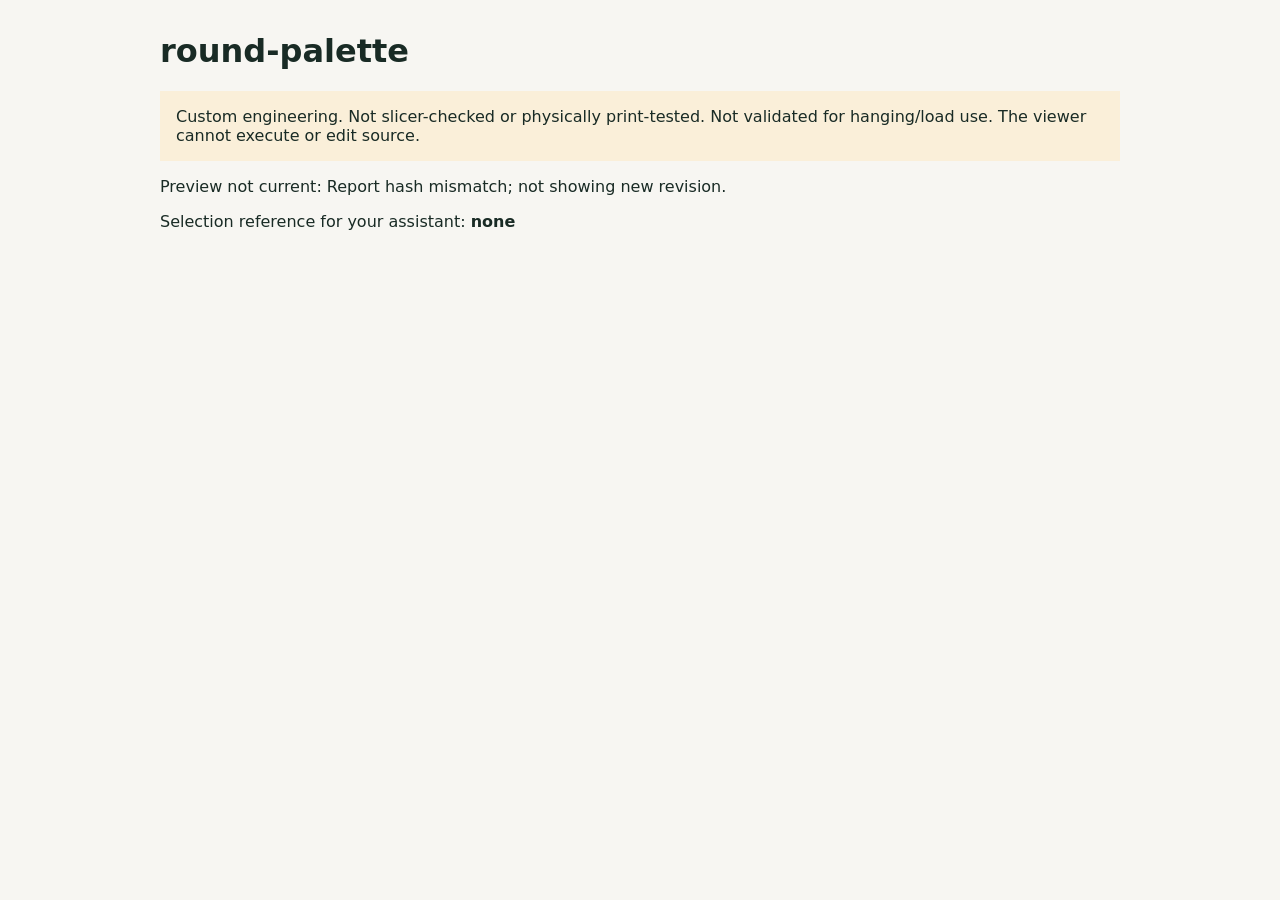
==== examples/custom-designs/published/round-palette/index.html @ 92dbd3dc "Add reviewed custom CAD revisions and live geometry preview Preserve source and exported revisions; " ====
<!doctype html><html lang="en"><meta charset="utf-8">
<meta name="viewport" content="width=device-width,initial-scale=1">
<title>round-palette | OpenPrintLab custom design</title>
<style>body{font:16px system-ui;max-width:960px;margin:32px auto;padding:0 20px;background:#f7f6f2;color:#192b25}
img{width:100%;max-width:700px} a{display:inline-block;color:#215b47;margin-right:16px} pre{white-space:pre-wrap;overflow-wrap:anywhere}
.notice{padding:16px;background:#faefd9} select{font:inherit;padding:6px}</style>
<h1>round-palette</h1><p class="notice">Custom engineering. Not slicer-checked or physically print-tested.
Not validated for hanging/load use. The viewer cannot execute or edit source.</p>
<p id="status" role="status">Waiting for a published revision. Requires the local HTTP viewer for live updates.</p>
<p>Selection reference for your assistant: <strong id="reference">none</strong></p>
<p id="links"></p><img id="preview" alt="Actual exported geometry preview" hidden>
<pre id="details"></pre><noscript>JavaScript is needed to follow current.json; inspect the exported revision files directly.</noscript>
<script>
let version = "";
async function refresh() {
 try {
  const response = await fetch("current.json", {cache:"no-store"});
  if (!response.ok) throw Error(response.status === 404 ? "No published revision yet." : "Cannot read current revision.");
  const current = await response.json();
  if (!/^r[0-9]{4}$/.test(current.revision)) throw Error("Invalid revision record.");
  const key = current.revision + current.report_sha256;
  if (key !== version) {
   const prefix = current.revision + "/output/";
   const r = await fetch(prefix + "report.json", {cache:"no-store"});
   if (!r.ok) throw Error("Revision report unavailable.");
   const text = await r.text();
   const hash = Array.from(new Uint8Array(await crypto.subtle.digest("SHA-256",new TextEncoder().encode(text)))).map(b=>b.toString(16).padStart(2,"0")).join("");
   if (hash !== current.report_sha256) throw Error("Report hash mismatch; not showing new revision.");
   const report = JSON.parse(text);
   document.getElementById("details").textContent = JSON.stringify({dimensions_mm:report.checks.dimensions_mm, parameters:report.brief.parameters, checks:report.checks, limitations:report.limitations},null,2);
   document.getElementById("reference").textContent = current.design_id + ":" + current.revision;
   const links = document.getElementById("links"); links.replaceChildren();
   for (const file of ["model.stl","model.step","source.py","brief.json","report.json"]) {
    const a=document.createElement("a");a.href=prefix+file;a.textContent=file;a.setAttribute("download","");links.append(a);
   }
   const img=document.getElementById("preview");img.src=prefix+"preview.svg";img.hidden=false;version=key;
  }
  document.getElementById("status").textContent = "Showing " + current.revision + ". Watching for a newly published revision; your assistant performs edits.";
 } catch (error) { document.getElementById("status").textContent = "Preview not current: " + error.message; }
}
refresh(); setInterval(refresh,2000);
</script></html>
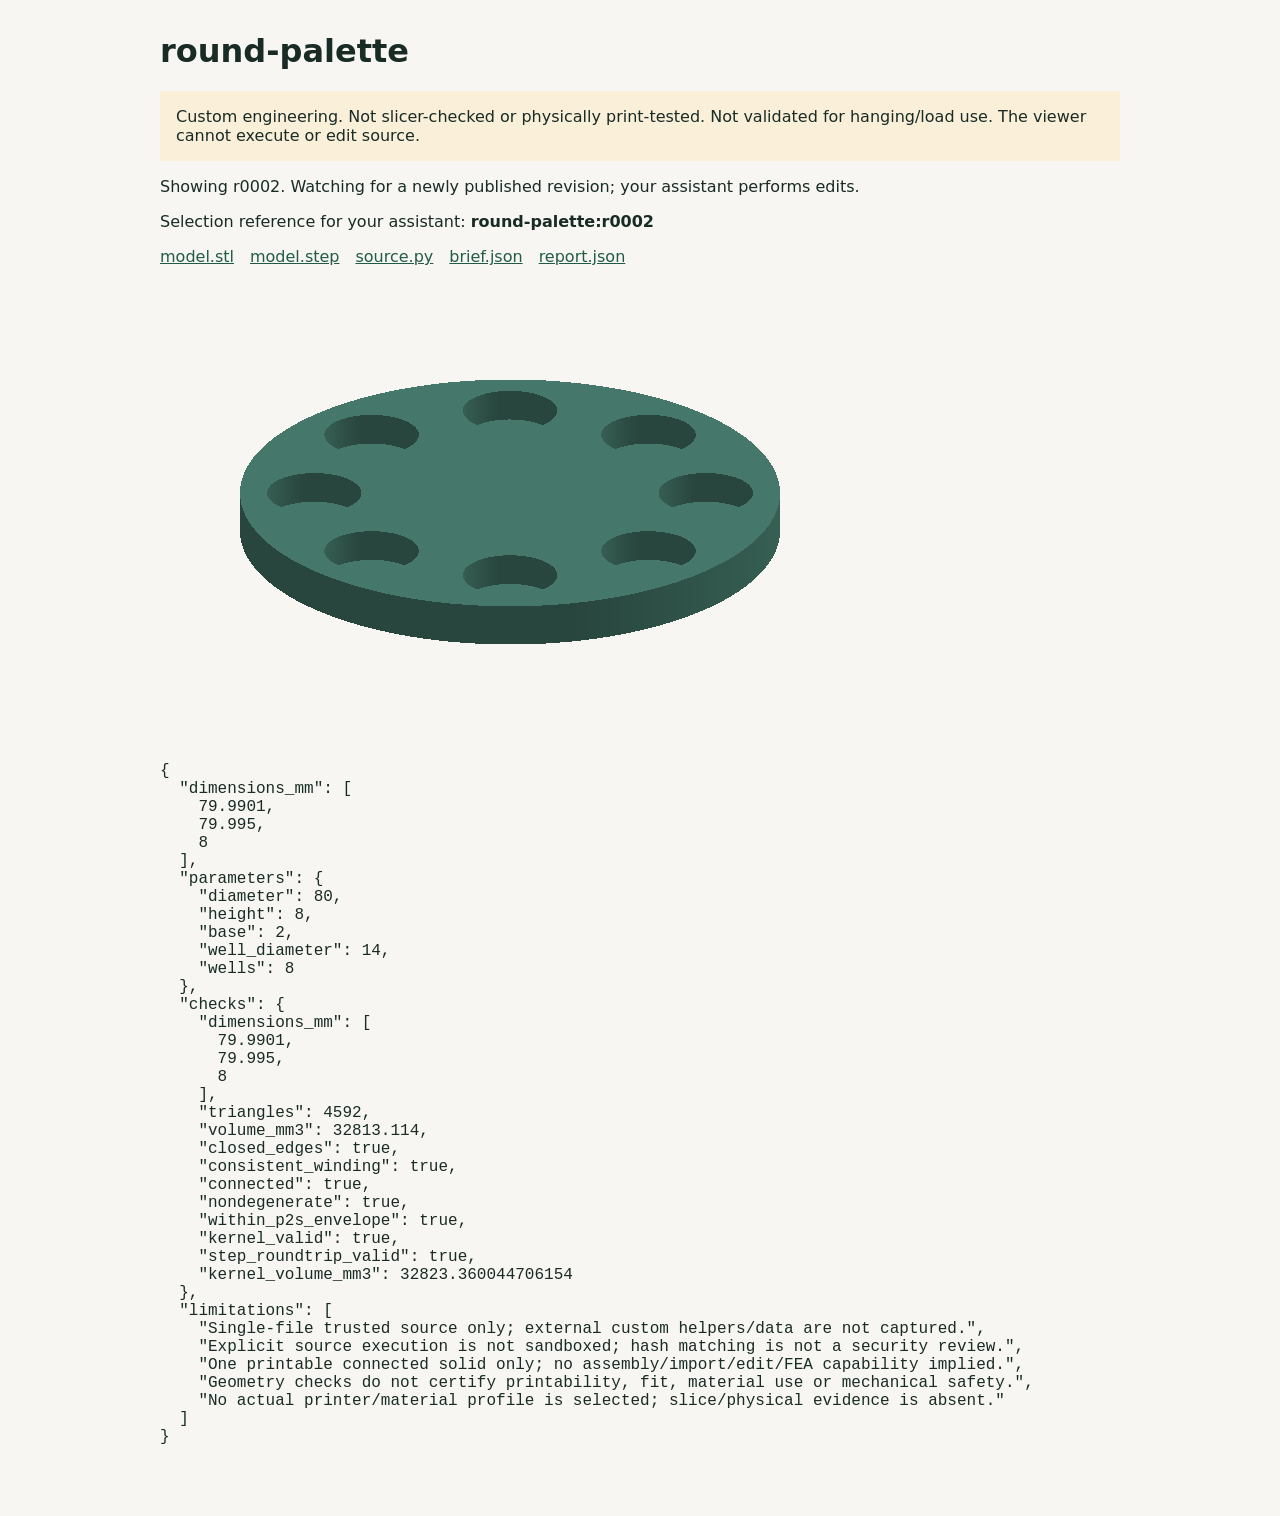
==== commit dd22c8ed: "Preserve exact custom example bytes across Git line-ending conversion Generated reports and source s" ====
--- a/examples/custom-designs/published/round-palette/index.html
+++ b/examples/custom-designs/published/round-palette/index.html
@@ -1,42 +1,42 @@
-<!doctype html><html lang="en"><meta charset="utf-8">
-<meta name="viewport" content="width=device-width,initial-scale=1">
-<title>round-palette | OpenPrintLab custom design</title>
-<style>body{font:16px system-ui;max-width:960px;margin:32px auto;padding:0 20px;background:#f7f6f2;color:#192b25}
-img{width:100%;max-width:700px} a{display:inline-block;color:#215b47;margin-right:16px} pre{white-space:pre-wrap;overflow-wrap:anywhere}
-.notice{padding:16px;background:#faefd9} select{font:inherit;padding:6px}</style>
-<h1>round-palette</h1><p class="notice">Custom engineering. Not slicer-checked or physically print-tested.
-Not validated for hanging/load use. The viewer cannot execute or edit source.</p>
-<p id="status" role="status">Waiting for a published revision. Requires the local HTTP viewer for live updates.</p>
-<p>Selection reference for your assistant: <strong id="reference">none</strong></p>
-<p id="links"></p><img id="preview" alt="Actual exported geometry preview" hidden>
-<pre id="details"></pre><noscript>JavaScript is needed to follow current.json; inspect the exported revision files directly.</noscript>
-<script>
-let version = "";
-async function refresh() {
- try {
-  const response = await fetch("current.json", {cache:"no-store"});
-  if (!response.ok) throw Error(response.status === 404 ? "No published revision yet." : "Cannot read current revision.");
-  const current = await response.json();
-  if (!/^r[0-9]{4}$/.test(current.revision)) throw Error("Invalid revision record.");
-  const key = current.revision + current.report_sha256;
-  if (key !== version) {
-   const prefix = current.revision + "/output/";
-   const r = await fetch(prefix + "report.json", {cache:"no-store"});
-   if (!r.ok) throw Error("Revision report unavailable.");
-   const text = await r.text();
-   const hash = Array.from(new Uint8Array(await crypto.subtle.digest("SHA-256",new TextEncoder().encode(text)))).map(b=>b.toString(16).padStart(2,"0")).join("");
-   if (hash !== current.report_sha256) throw Error("Report hash mismatch; not showing new revision.");
-   const report = JSON.parse(text);
-   document.getElementById("details").textContent = JSON.stringify({dimensions_mm:report.checks.dimensions_mm, parameters:report.brief.parameters, checks:report.checks, limitations:report.limitations},null,2);
-   document.getElementById("reference").textContent = current.design_id + ":" + current.revision;
-   const links = document.getElementById("links"); links.replaceChildren();
-   for (const file of ["model.stl","model.step","source.py","brief.json","report.json"]) {
-    const a=document.createElement("a");a.href=prefix+file;a.textContent=file;a.setAttribute("download","");links.append(a);
-   }
-   const img=document.getElementById("preview");img.src=prefix+"preview.svg";img.hidden=false;version=key;
-  }
-  document.getElementById("status").textContent = "Showing " + current.revision + ". Watching for a newly published revision; your assistant performs edits.";
- } catch (error) { document.getElementById("status").textContent = "Preview not current: " + error.message; }
-}
-refresh(); setInterval(refresh,2000);
+<!doctype html><html lang="en"><meta charset="utf-8">
+<meta name="viewport" content="width=device-width,initial-scale=1">
+<title>round-palette | OpenPrintLab custom design</title>
+<style>body{font:16px system-ui;max-width:960px;margin:32px auto;padding:0 20px;background:#f7f6f2;color:#192b25}
+img{width:100%;max-width:700px} a{display:inline-block;color:#215b47;margin-right:16px} pre{white-space:pre-wrap;overflow-wrap:anywhere}
+.notice{padding:16px;background:#faefd9} select{font:inherit;padding:6px}</style>
+<h1>round-palette</h1><p class="notice">Custom engineering. Not slicer-checked or physically print-tested.
+Not validated for hanging/load use. The viewer cannot execute or edit source.</p>
+<p id="status" role="status">Waiting for a published revision. Requires the local HTTP viewer for live updates.</p>
+<p>Selection reference for your assistant: <strong id="reference">none</strong></p>
+<p id="links"></p><img id="preview" alt="Actual exported geometry preview" hidden>
+<pre id="details"></pre><noscript>JavaScript is needed to follow current.json; inspect the exported revision files directly.</noscript>
+<script>
+let version = "";
+async function refresh() {
+ try {
+  const response = await fetch("current.json", {cache:"no-store"});
+  if (!response.ok) throw Error(response.status === 404 ? "No published revision yet." : "Cannot read current revision.");
+  const current = await response.json();
+  if (!/^r[0-9]{4}$/.test(current.revision)) throw Error("Invalid revision record.");
+  const key = current.revision + current.report_sha256;
+  if (key !== version) {
+   const prefix = current.revision + "/output/";
+   const r = await fetch(prefix + "report.json", {cache:"no-store"});
+   if (!r.ok) throw Error("Revision report unavailable.");
+   const text = await r.text();
+   const hash = Array.from(new Uint8Array(await crypto.subtle.digest("SHA-256",new TextEncoder().encode(text)))).map(b=>b.toString(16).padStart(2,"0")).join("");
+   if (hash !== current.report_sha256) throw Error("Report hash mismatch; not showing new revision.");
+   const report = JSON.parse(text);
+   document.getElementById("details").textContent = JSON.stringify({dimensions_mm:report.checks.dimensions_mm, parameters:report.brief.parameters, checks:report.checks, limitations:report.limitations},null,2);
+   document.getElementById("reference").textContent = current.design_id + ":" + current.revision;
+   const links = document.getElementById("links"); links.replaceChildren();
+   for (const file of ["model.stl","model.step","source.py","brief.json","report.json"]) {
+    const a=document.createElement("a");a.href=prefix+file;a.textContent=file;a.setAttribute("download","");links.append(a);
+   }
+   const img=document.getElementById("preview");img.src=prefix+"preview.svg";img.hidden=false;version=key;
+  }
+  document.getElementById("status").textContent = "Showing " + current.revision + ". Watching for a newly published revision; your assistant performs edits.";
+ } catch (error) { document.getElementById("status").textContent = "Preview not current: " + error.message; }
+}
+refresh(); setInterval(refresh,2000);
 </script></html>
